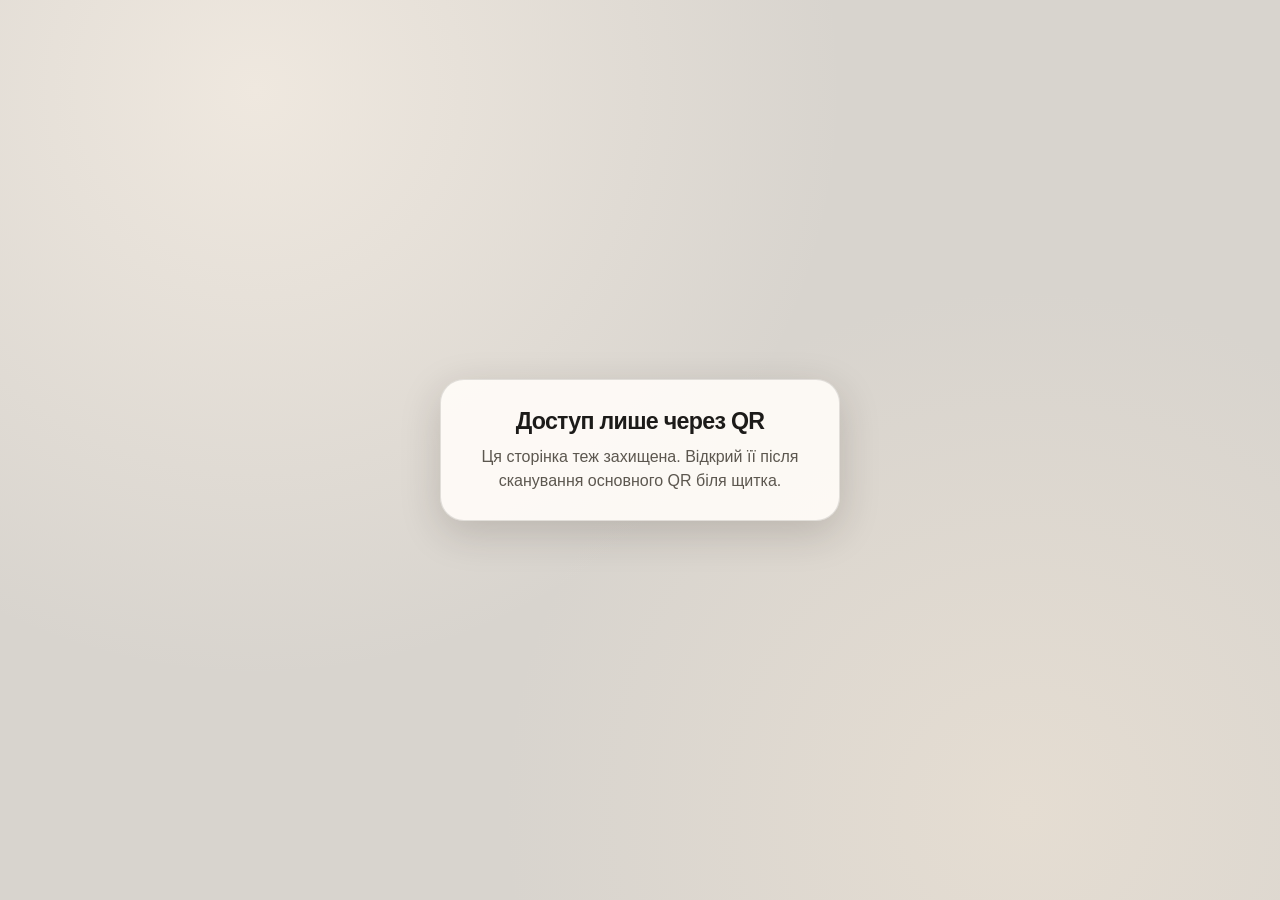
==== qr.html @ 56c7e672 "v6: door in front of breakers, encrypted panel data, wipe history" ====
<!DOCTYPE html>
<html lang="uk">
<head>
  <meta charset="utf-8" />
  <meta name="viewport" content="width=device-width, initial-scale=1, viewport-fit=cover" />
  <meta name="robots" content="noindex, nofollow" />
  <meta http-equiv="Cache-Control" content="no-cache, no-store, must-revalidate" />
  <meta name="theme-color" content="#d8d4ce" />
  <title>QR‑код — Rubilnik</title>
  <link rel="stylesheet" href="css/panel.css?v=6" />
</head>
<body>
  <div id="lock-screen" class="lock-screen">
    <div class="lock-card">
      <h1>Доступ лише через QR</h1>
      <p>Ця сторінка теж захищена. Відкрий її після сканування основного QR біля щитка.</p>
    </div>
  </div>

  <div class="qr-page" id="qr-page" hidden>
    <div class="qr-card">
      <h1>QR для щитка</h1>
      <p>Надрукуй цей QR і повесь біля щитка. У ньому вже є секретний ключ.</p>
      <div id="qr-box" aria-label="QR код">
        <img id="qr-img" alt="QR код на сторінку щитка" width="240" height="240" />
      </div>
      <div class="qr-url" id="qr-url"></div>
      <div class="qr-actions">
        <a class="panel-btn panel-btn-primary" id="link-panel" href="#">Відкрити щиток</a>
        <button type="button" class="panel-btn" id="btn-copy-url">Скопіювати посилання</button>
      </div>
    </div>
  </div>

  <script type="module" src="js/panel/qr-page.js?v=6"></script>
</body>
</html>
---- css/panel.css ----
:root {
  --bg: #d8d4ce;
  --ink: #1c1b19;
  --muted: #5c574f;
  --card: rgba(255, 252, 248, 0.92);
  --accent: #c45c26;
  --line: rgba(28, 27, 25, 0.12);
  --shadow: 0 12px 40px rgba(40, 30, 20, 0.18);
  --font-display: "Segoe UI", "Helvetica Neue", sans-serif;
}

* {
  box-sizing: border-box;
}

html,
body {
  margin: 0;
  height: 100%;
  overflow: hidden;
  background: var(--bg);
  color: var(--ink);
  font-family: var(--font-display);
  -webkit-tap-highlight-color: transparent;
  touch-action: manipulation;
}

.panel-app {
  position: relative;
  width: 100%;
  height: 100%;
  min-height: 100dvh;
}

#panel-canvas {
  display: block;
  width: 100%;
  height: 100%;
  touch-action: none;
}

.panel-hud {
  position: absolute;
  inset: 0;
  pointer-events: none;
  z-index: 2;
}

.panel-top {
  position: absolute;
  top: 0;
  left: 0;
  right: 0;
  padding: max(12px, env(safe-area-inset-top)) 16px 0;
  display: flex;
  flex-direction: column;
  gap: 6px;
  align-items: flex-start;
}

.panel-brand {
  font-size: clamp(1.4rem, 4vw, 1.9rem);
  font-weight: 700;
  letter-spacing: -0.03em;
  line-height: 1.1;
  text-shadow: 0 1px 0 rgba(255, 255, 255, 0.5);
}

.panel-hint {
  max-width: min(92vw, 420px);
  font-size: 0.92rem;
  color: var(--muted);
  background: var(--card);
  backdrop-filter: blur(10px);
  -webkit-backdrop-filter: blur(10px);
  border: 1px solid var(--line);
  border-radius: 12px;
  padding: 8px 12px;
  box-shadow: var(--shadow);
}

.panel-actions {
  position: absolute;
  left: 12px;
  right: 12px;
  bottom: max(12px, env(safe-area-inset-bottom));
  display: flex;
  gap: 8px;
  flex-wrap: wrap;
  pointer-events: auto;
  z-index: 3;
}

.panel-btn {
  appearance: none;
  border: 1px solid var(--line);
  background: var(--card);
  color: var(--ink);
  border-radius: 999px;
  padding: 12px 16px;
  font-size: 0.95rem;
  font-weight: 600;
  cursor: pointer;
  box-shadow: var(--shadow);
  backdrop-filter: blur(10px);
  -webkit-backdrop-filter: blur(10px);
}

.panel-btn:active {
  transform: scale(0.98);
}

.panel-btn-primary {
  background: var(--accent);
  border-color: transparent;
  color: #fff;
}

.panel-link {
  margin-left: auto;
  align-self: center;
  color: var(--muted);
  font-size: 0.9rem;
  text-decoration: none;
  pointer-events: auto;
  background: var(--card);
  border: 1px solid var(--line);
  border-radius: 999px;
  padding: 10px 14px;
}

.info-card {
  position: absolute;
  left: 12px;
  right: 12px;
  /* Вище кнопок «Закрити / Скинути», щоб не ховалась під ними */
  bottom: calc(150px + env(safe-area-inset-bottom));
  pointer-events: auto;
  background: var(--card);
  border: 1px solid var(--line);
  border-radius: 18px;
  padding: 16px 16px 14px;
  box-shadow: var(--shadow);
  backdrop-filter: blur(14px);
  -webkit-backdrop-filter: blur(14px);
  max-width: 480px;
  margin: 0 auto;
  animation: rise 0.28s ease;
  z-index: 4;
}

@media (max-width: 420px) {
  .info-card {
    bottom: calc(175px + env(safe-area-inset-bottom));
  }
}

.info-card[hidden] {
  display: none !important;
}

@keyframes rise {
  from {
    opacity: 0;
    transform: translateY(12px);
  }
  to {
    opacity: 1;
    transform: translateY(0);
  }
}

.info-head {
  display: flex;
  justify-content: space-between;
  gap: 12px;
  align-items: flex-start;
}

.info-title {
  margin: 0;
  font-size: 1.15rem;
  font-weight: 700;
  letter-spacing: -0.02em;
}

.info-label {
  margin: 4px 0 0;
  font-size: 0.82rem;
  color: var(--accent);
  font-weight: 600;
}

.info-desc {
  margin: 10px 0 0;
  font-size: 0.98rem;
  line-height: 1.45;
  color: var(--ink);
}

.info-close {
  appearance: none;
  border: none;
  background: rgba(0, 0, 0, 0.06);
  width: 36px;
  height: 36px;
  border-radius: 50%;
  font-size: 1.2rem;
  line-height: 1;
  cursor: pointer;
  flex-shrink: 0;
}

/* QR page */
.qr-page {
  min-height: 100dvh;
  display: grid;
  place-items: center;
  padding: 24px;
  background:
    radial-gradient(circle at 20% 10%, #efe8df, transparent 45%),
    radial-gradient(circle at 80% 90%, #e5ddd2, transparent 40%),
    var(--bg);
  overflow: auto;
}

.qr-card {
  width: min(100%, 420px);
  background: var(--card);
  border: 1px solid var(--line);
  border-radius: 24px;
  padding: 28px 24px;
  box-shadow: var(--shadow);
  text-align: center;
}

.qr-card h1 {
  margin: 0 0 8px;
  font-size: 1.6rem;
  letter-spacing: -0.03em;
}

.qr-card p {
  margin: 0 0 20px;
  color: var(--muted);
  line-height: 1.45;
}

#qr-box {
  display: grid;
  place-items: center;
  margin: 0 auto 16px;
  padding: 12px;
  background: #fff;
  border-radius: 16px;
  width: fit-content;
}

.qr-url {
  word-break: break-all;
  font-size: 0.85rem;
  color: var(--muted);
  margin-bottom: 18px;
}

.qr-actions {
  display: flex;
  gap: 10px;
  justify-content: center;
  flex-wrap: wrap;
}

.qr-actions a,
.qr-actions button {
  text-decoration: none;
}

.lock-screen {
  min-height: 100dvh;
  display: grid;
  place-items: center;
  padding: 24px;
  background:
    radial-gradient(circle at 20% 10%, #efe8df, transparent 45%),
    radial-gradient(circle at 80% 90%, #e5ddd2, transparent 40%),
    var(--bg);
}

.lock-screen[hidden] {
  display: none !important;
}

.lock-card {
  width: min(100%, 400px);
  background: var(--card);
  border: 1px solid var(--line);
  border-radius: 24px;
  padding: 28px 24px;
  box-shadow: var(--shadow);
  text-align: center;
}

.lock-card h1 {
  margin: 0 0 10px;
  font-size: 1.45rem;
  letter-spacing: -0.03em;
}

.lock-card p {
  margin: 0;
  color: var(--muted);
  line-height: 1.45;
}

.panel-app[hidden],
.qr-page[hidden] {
  display: none !important;
}
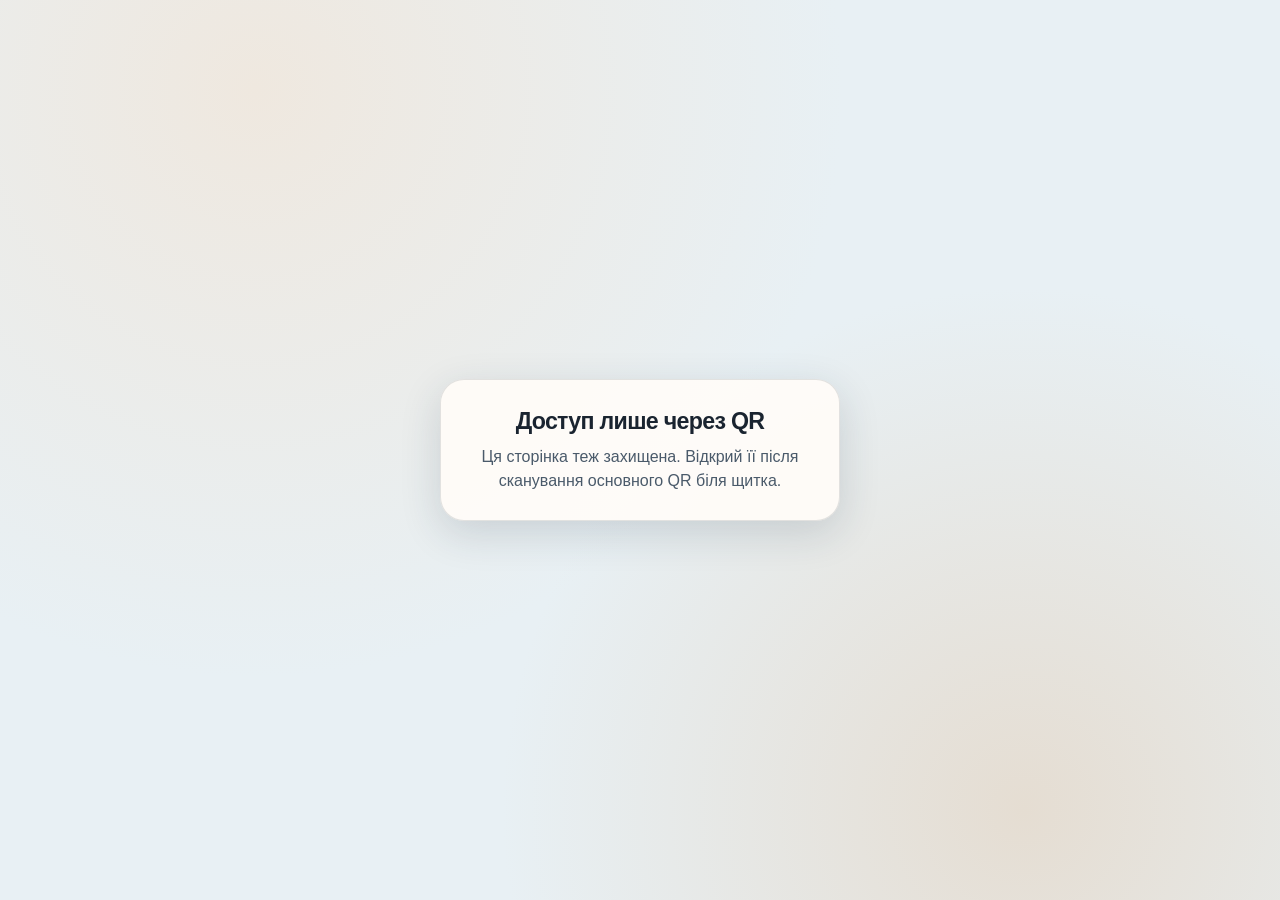
==== commit a653c441: "v8: richer panel colors and lighting" ====
--- a/qr.html
+++ b/qr.html
@@ -5,9 +5,9 @@
   <meta name="viewport" content="width=device-width, initial-scale=1, viewport-fit=cover" />
   <meta name="robots" content="noindex, nofollow" />
   <meta http-equiv="Cache-Control" content="no-cache, no-store, must-revalidate" />
-  <meta name="theme-color" content="#d8d4ce" />
+  <meta name="theme-color" content="#e8f0f4" />
   <title>QR‑код — Rubilnik</title>
-  <link rel="stylesheet" href="css/panel.css?v=6" />
+  <link rel="stylesheet" href="css/panel.css?v=8" />
 </head>
 <body>
   <div id="lock-screen" class="lock-screen">
@@ -32,6 +32,6 @@
     </div>
   </div>
 
-  <script type="module" src="js/panel/qr-page.js?v=6"></script>
+  <script type="module" src="js/panel/qr-page.js?v=8"></script>
 </body>
 </html>
--- a/css/panel.css
+++ b/css/panel.css
@@ -1,11 +1,11 @@
 :root {
-  --bg: #d8d4ce;
-  --ink: #1c1b19;
-  --muted: #5c574f;
-  --card: rgba(255, 252, 248, 0.92);
-  --accent: #c45c26;
-  --line: rgba(28, 27, 25, 0.12);
-  --shadow: 0 12px 40px rgba(40, 30, 20, 0.18);
+  --bg: #e8f0f4;
+  --ink: #1a2430;
+  --muted: #4a5a6a;
+  --card: rgba(255, 252, 248, 0.94);
+  --accent: #e85d04;
+  --line: rgba(28, 40, 55, 0.12);
+  --shadow: 0 12px 40px rgba(30, 50, 70, 0.16);
   --font-display: "Segoe UI", "Helvetica Neue", sans-serif;
 }
 
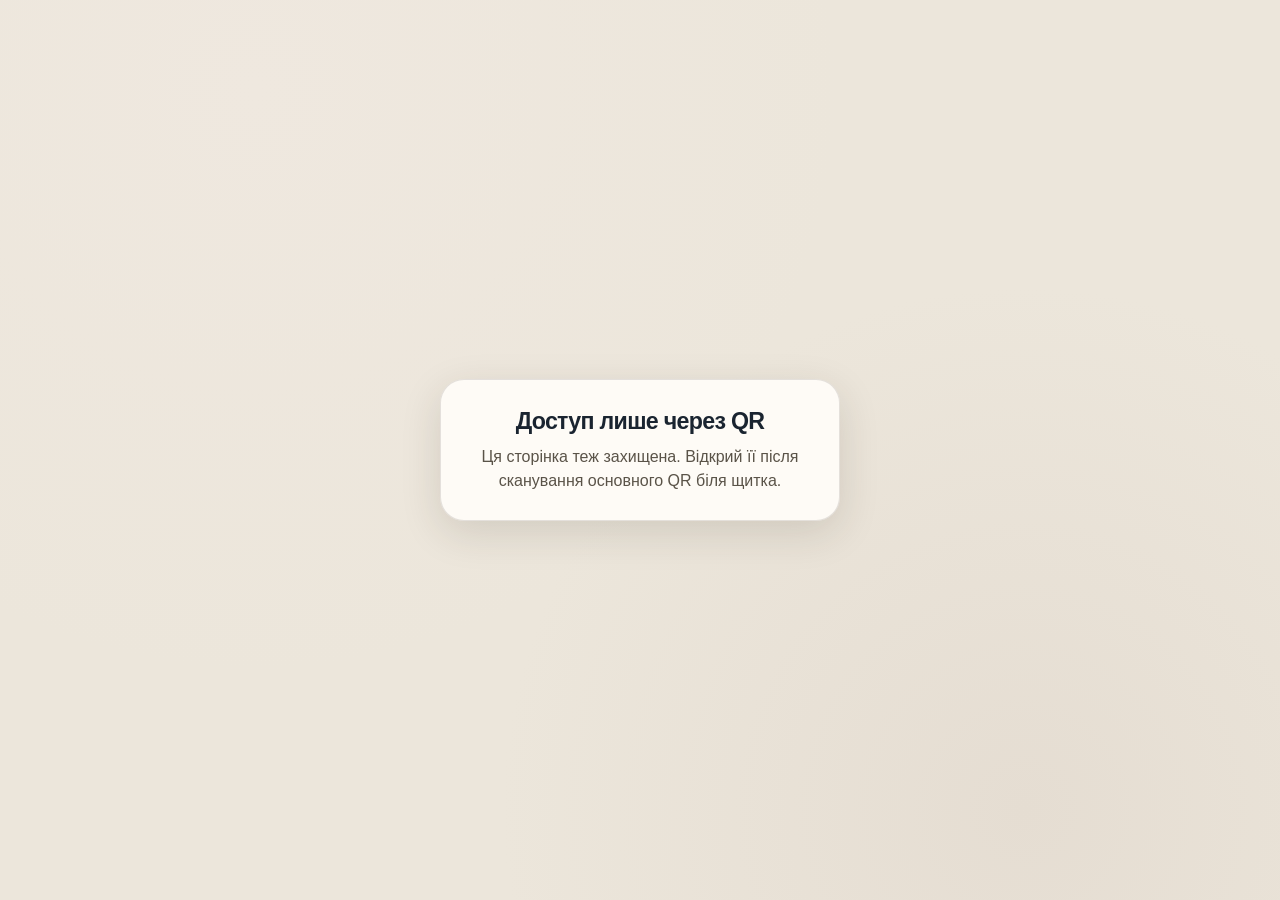
==== commit 13812e81: "v9: light wallpaper wall and warm milk-white panel" ====
--- a/qr.html
+++ b/qr.html
@@ -5,9 +5,9 @@
   <meta name="viewport" content="width=device-width, initial-scale=1, viewport-fit=cover" />
   <meta name="robots" content="noindex, nofollow" />
   <meta http-equiv="Cache-Control" content="no-cache, no-store, must-revalidate" />
-  <meta name="theme-color" content="#e8f0f4" />
+  <meta name="theme-color" content="#ece6db" />
   <title>QR‑код — Rubilnik</title>
-  <link rel="stylesheet" href="css/panel.css?v=8" />
+  <link rel="stylesheet" href="css/panel.css?v=9" />
 </head>
 <body>
   <div id="lock-screen" class="lock-screen">
@@ -32,6 +32,6 @@
     </div>
   </div>
 
-  <script type="module" src="js/panel/qr-page.js?v=8"></script>
+  <script type="module" src="js/panel/qr-page.js?v=9"></script>
 </body>
 </html>
--- a/css/panel.css
+++ b/css/panel.css
@@ -1,11 +1,11 @@
 :root {
-  --bg: #e8f0f4;
+  --bg: #ece6db;
   --ink: #1a2430;
-  --muted: #4a5a6a;
+  --muted: #5a5348;
   --card: rgba(255, 252, 248, 0.94);
   --accent: #e85d04;
-  --line: rgba(28, 40, 55, 0.12);
-  --shadow: 0 12px 40px rgba(30, 50, 70, 0.16);
+  --line: rgba(40, 35, 28, 0.12);
+  --shadow: 0 12px 40px rgba(50, 40, 25, 0.14);
   --font-display: "Segoe UI", "Helvetica Neue", sans-serif;
 }
 
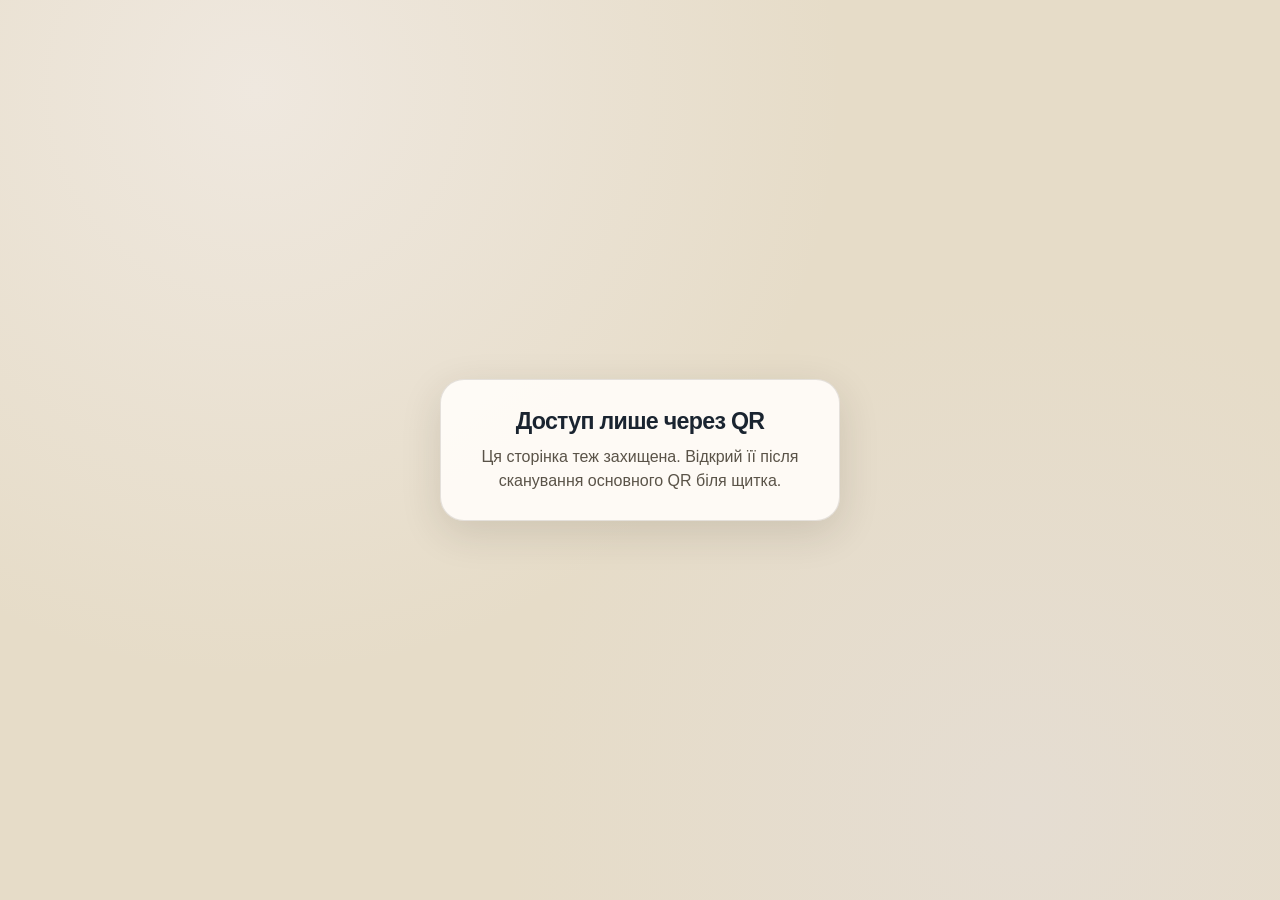
==== commit 771cf0e4: "v10: obvious beige wallpaper and cool white panel" ====
--- a/qr.html
+++ b/qr.html
@@ -5,9 +5,9 @@
   <meta name="viewport" content="width=device-width, initial-scale=1, viewport-fit=cover" />
   <meta name="robots" content="noindex, nofollow" />
   <meta http-equiv="Cache-Control" content="no-cache, no-store, must-revalidate" />
-  <meta name="theme-color" content="#ece6db" />
+  <meta name="theme-color" content="#e6dcc8" />
   <title>QR‑код — Rubilnik</title>
-  <link rel="stylesheet" href="css/panel.css?v=9" />
+  <link rel="stylesheet" href="css/panel.css?v=10" />
 </head>
 <body>
   <div id="lock-screen" class="lock-screen">
@@ -32,6 +32,6 @@
     </div>
   </div>
 
-  <script type="module" src="js/panel/qr-page.js?v=9"></script>
+  <script type="module" src="js/panel/qr-page.js?v=10"></script>
 </body>
 </html>
--- a/css/panel.css
+++ b/css/panel.css
@@ -1,5 +1,5 @@
 :root {
-  --bg: #ece6db;
+  --bg: #e6dcc8;
   --ink: #1a2430;
   --muted: #5a5348;
   --card: rgba(255, 252, 248, 0.94);
